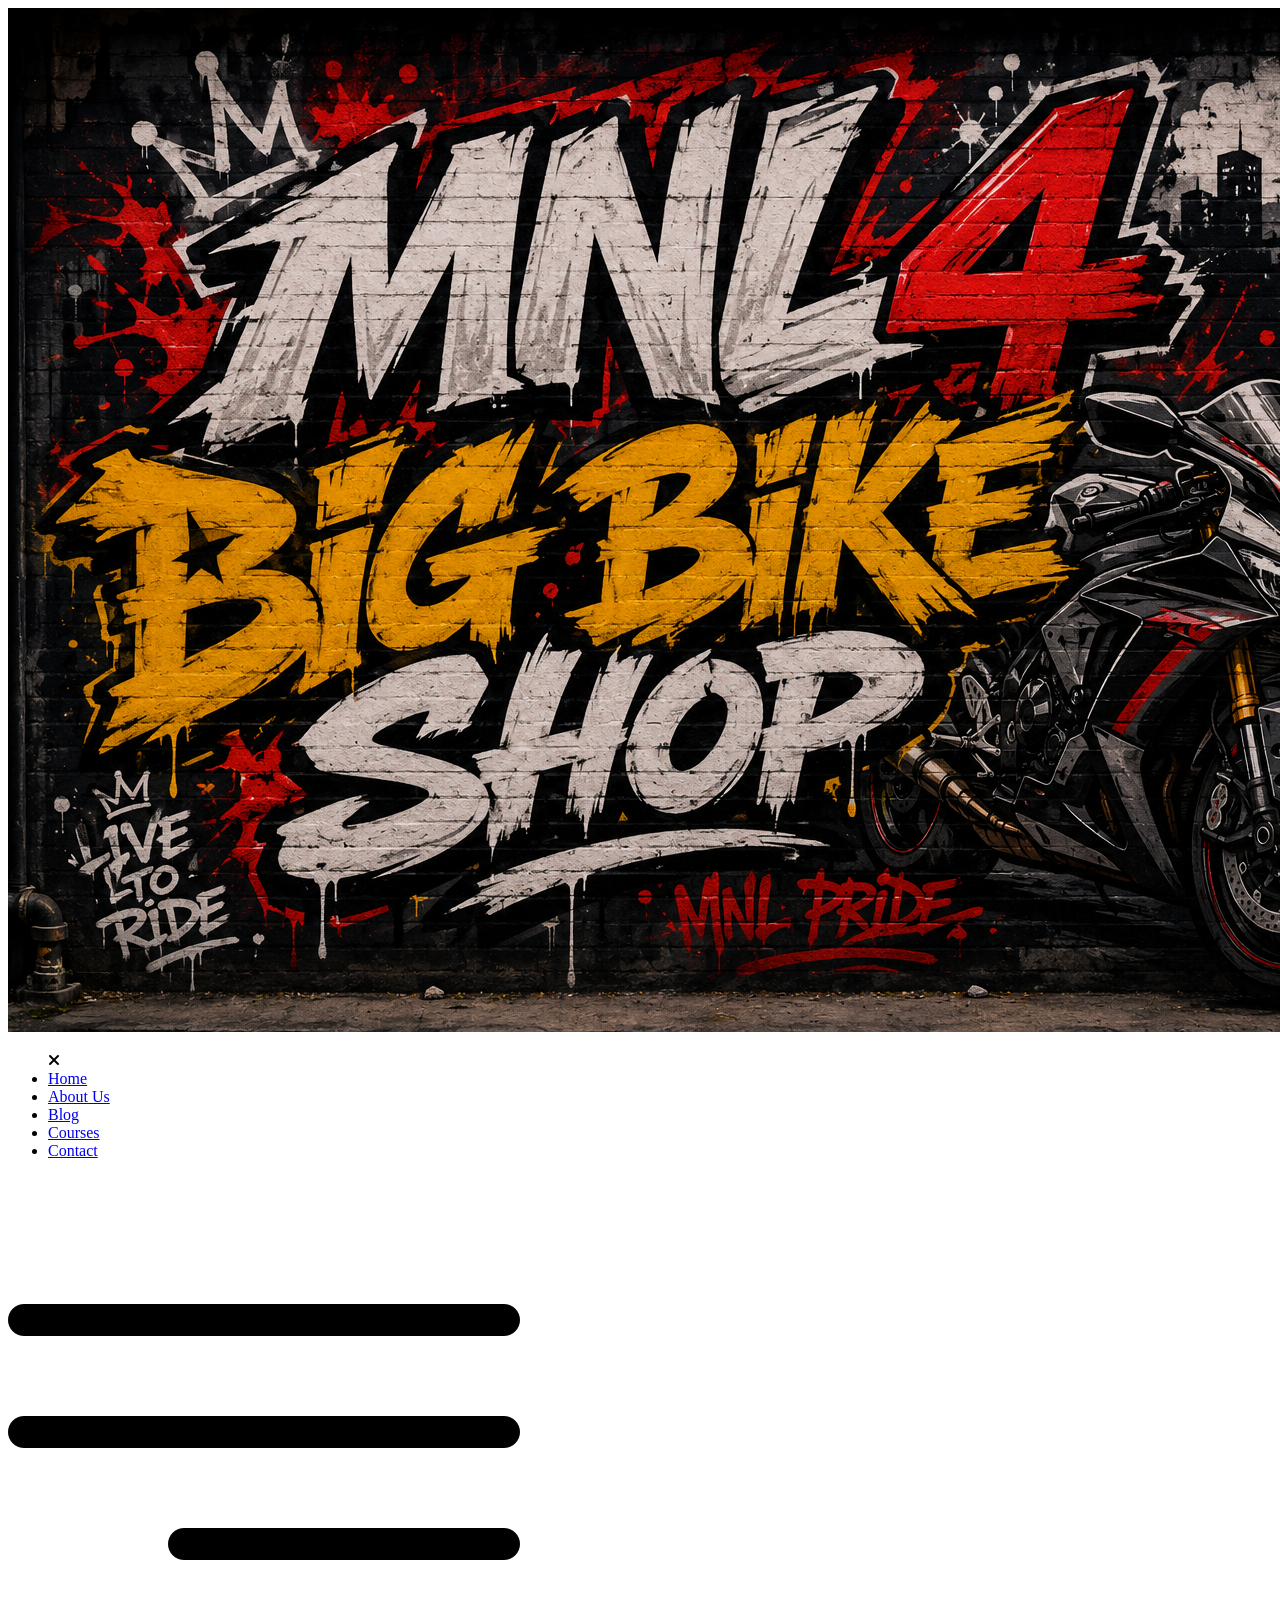
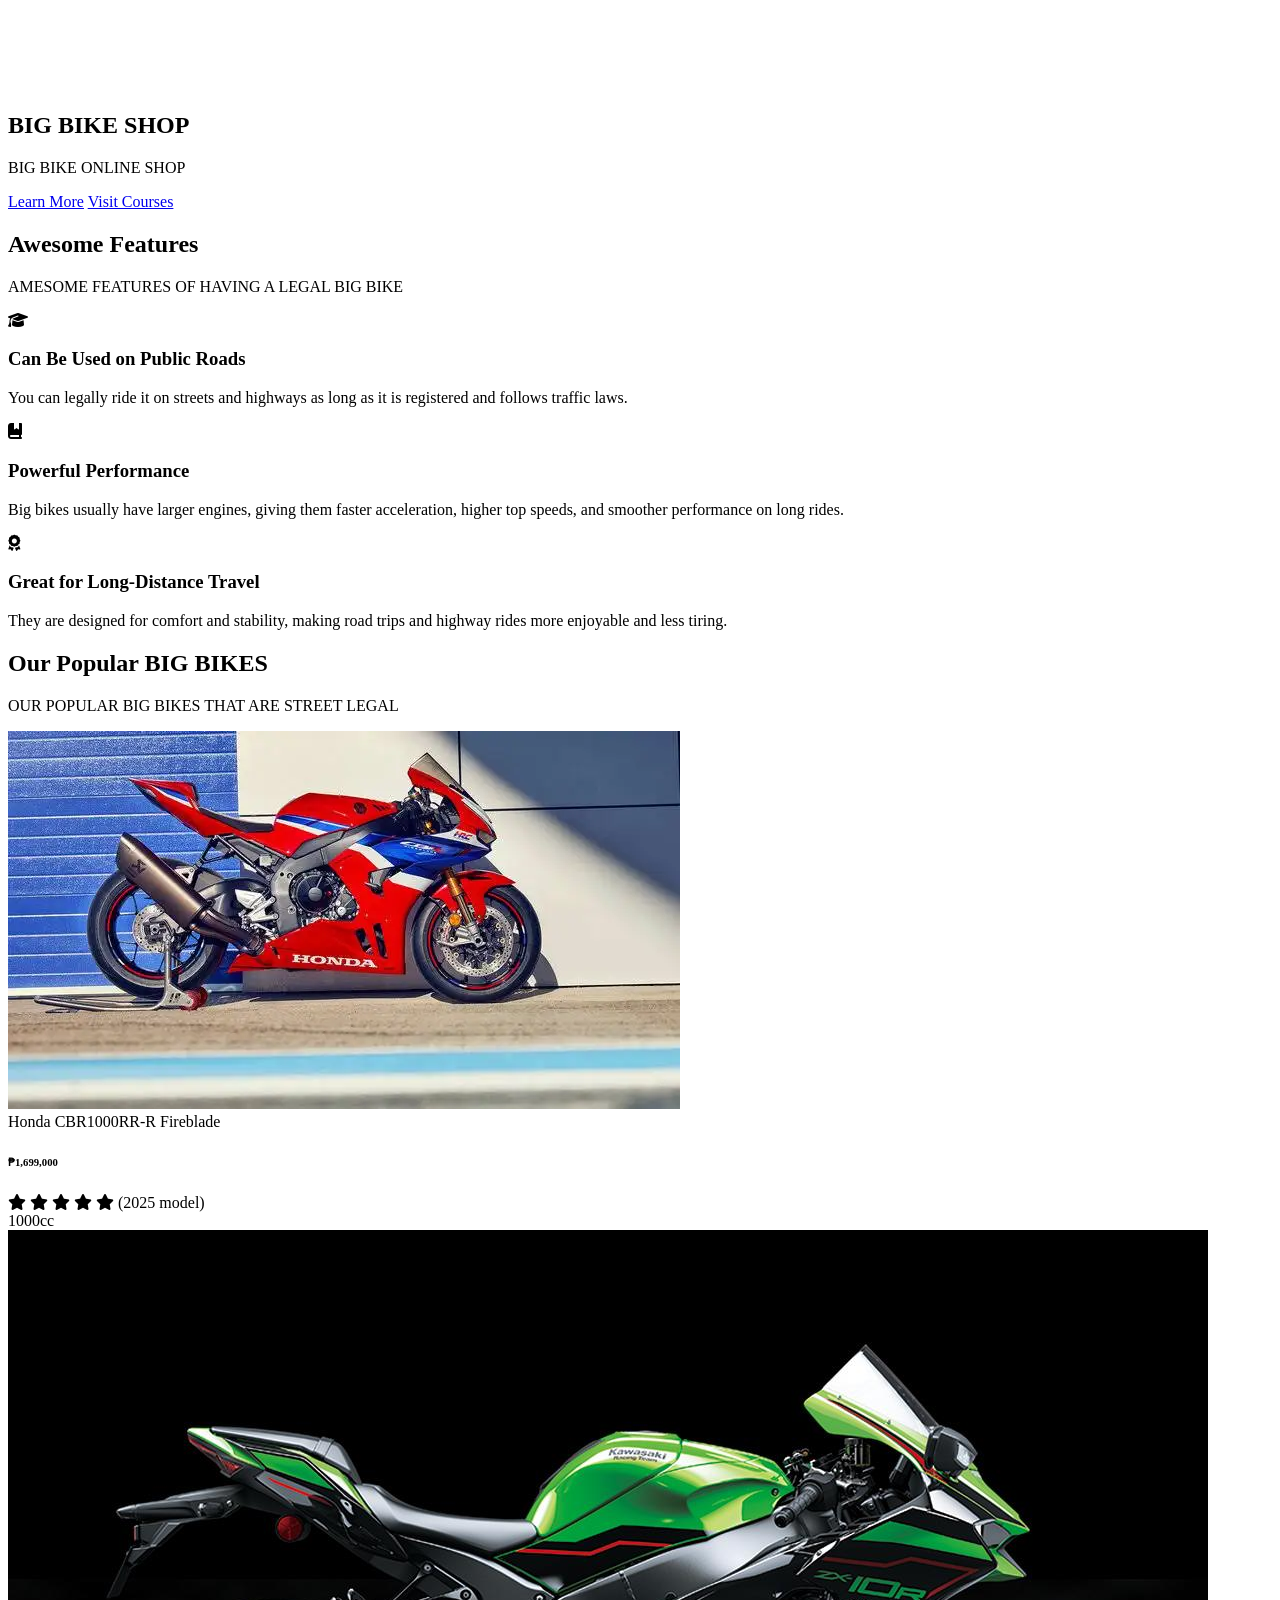
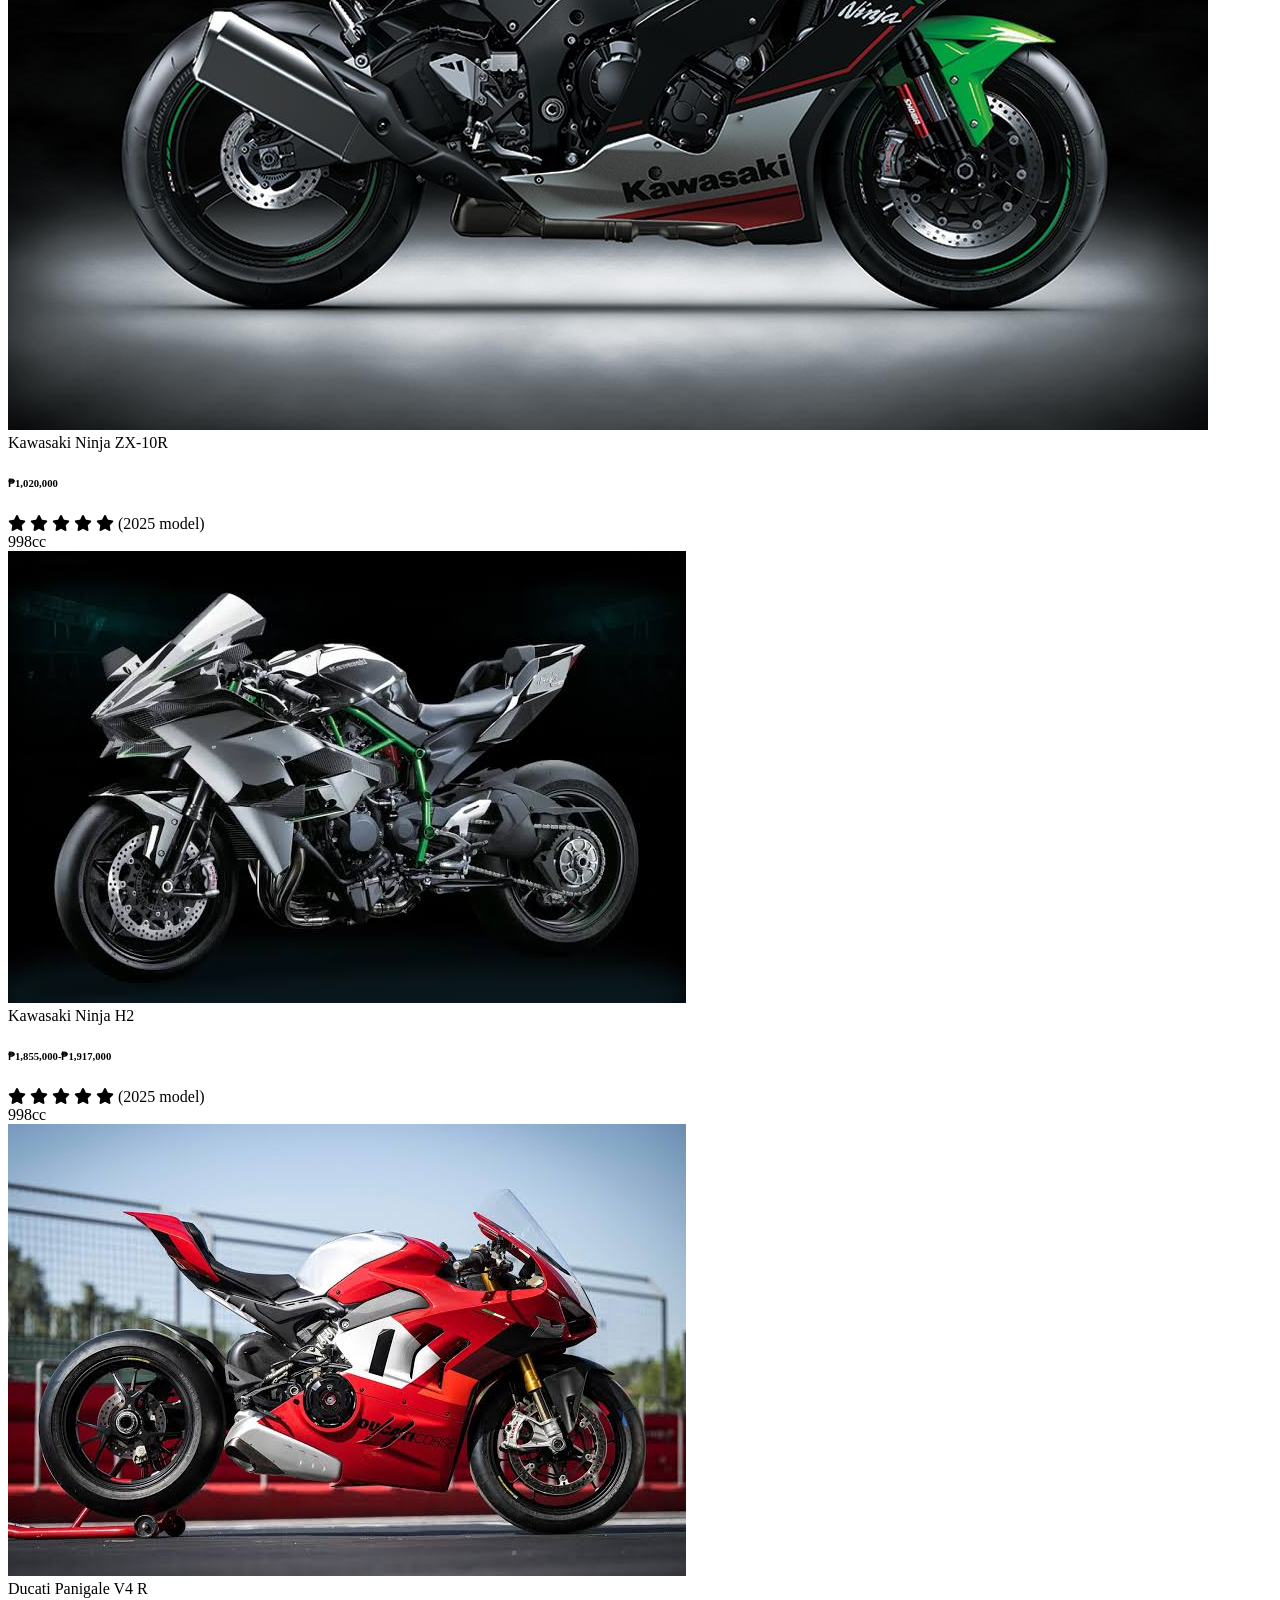
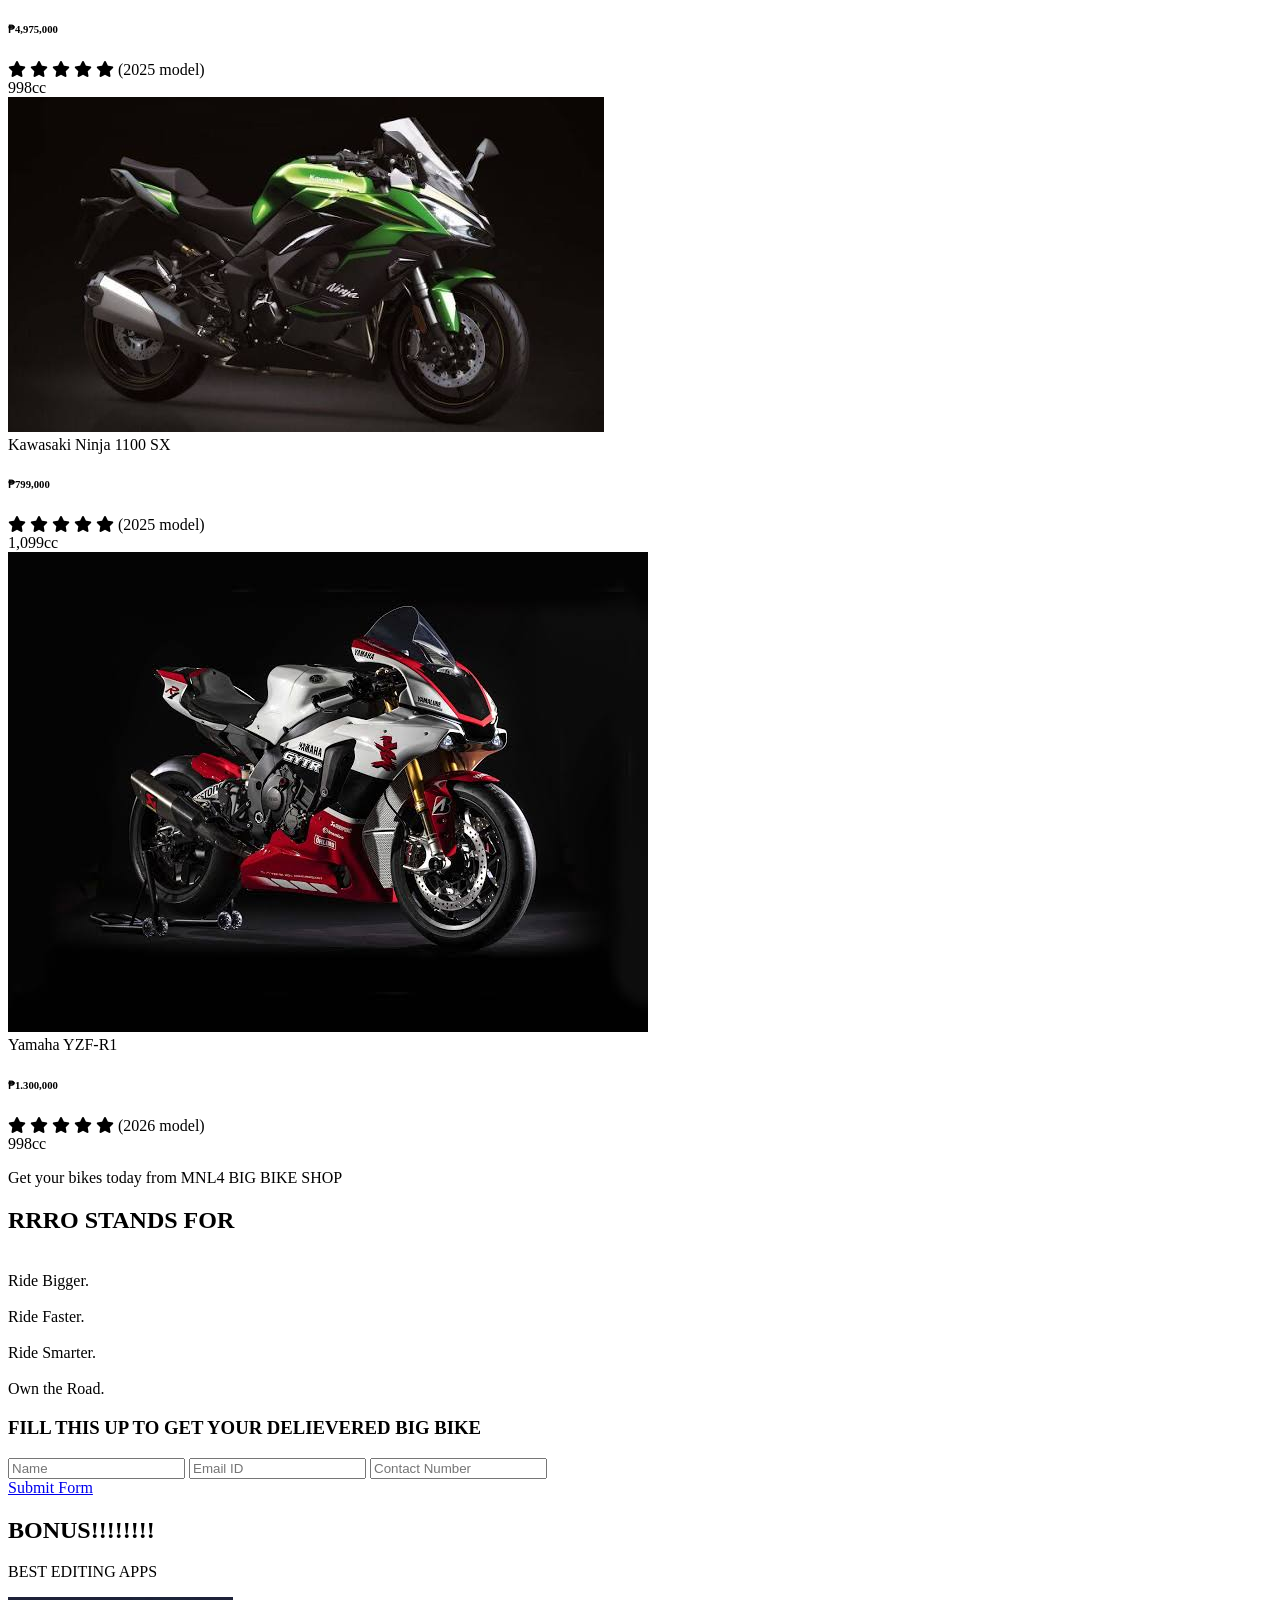
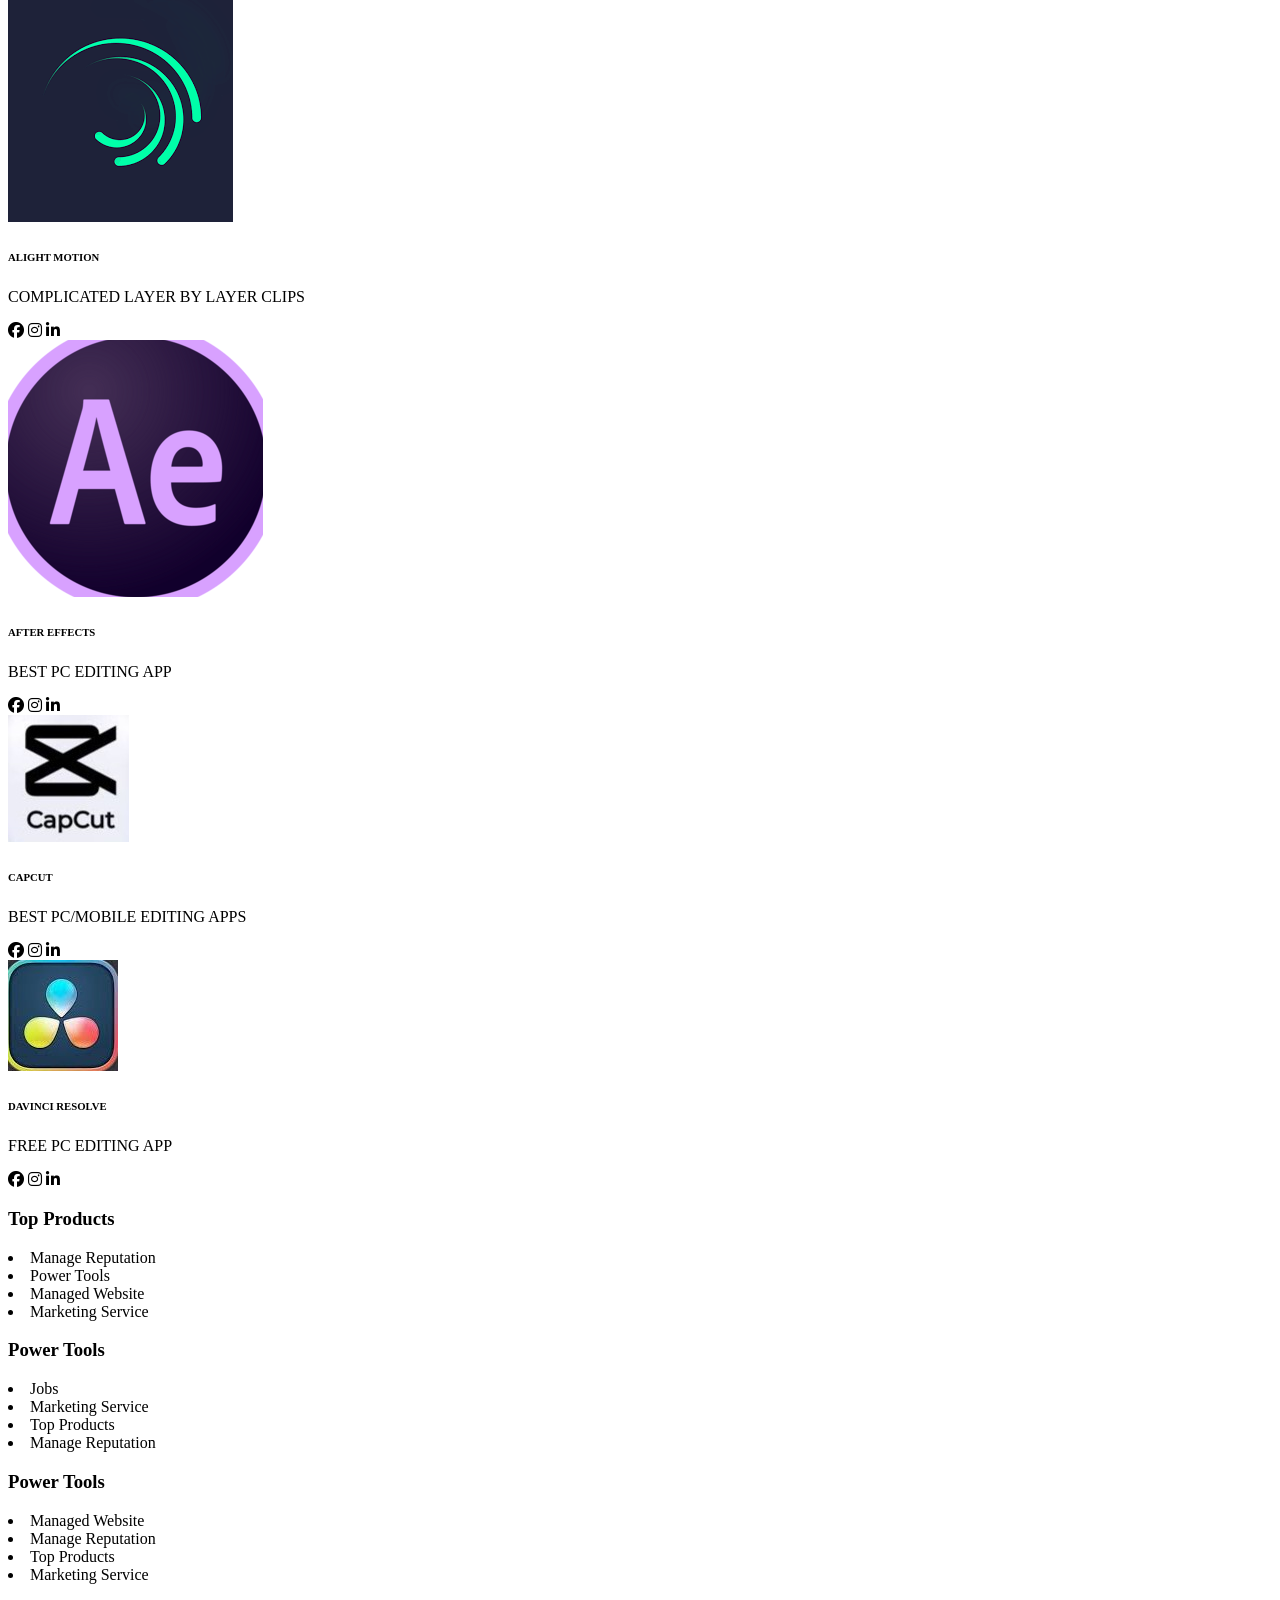
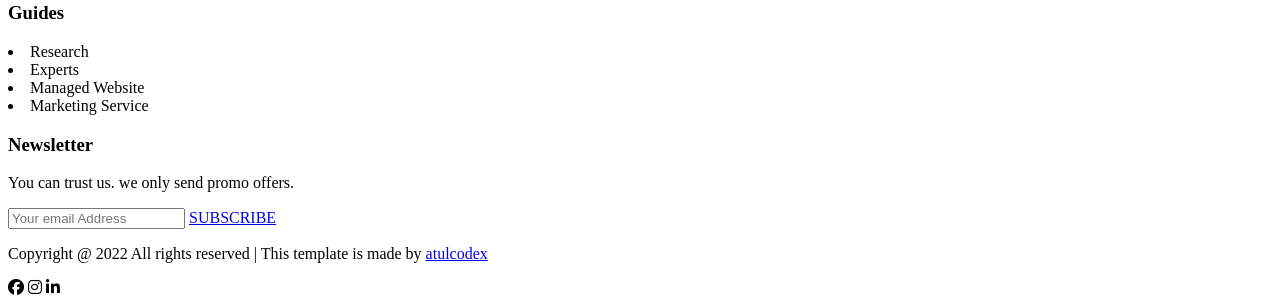
==== index.html @ 94f2463e "Add files via upload" ====
<!DOCTYPE html>
<html lang="en">
<head>
	<meta charset="UTF-8">
	<meta name="viewport" content="width=device-width, initial-scale=1.0">
	<title>Education Website Template</title>

	<!-- font Awesome CDN link -->
	<link rel="stylesheet" href="https://cdnjs.cloudflare.com/ajax/libs/font-awesome/6.1.1/css/all.min.css" />

	<!-- External CSS -->
	<link rel="stylesheet" href="style.css">

	<!-- JQuery CDN link -->
	<script src="https://code.jquery.com/jquery-3.6.0.min.js" integrity="sha256-/xUj+3OJU5yExlq6GSYGSHk7tPXikynS7ogEvDej/m4=" crossorigin="anonymous"></script>
</head>
<body>
	<!-- Navigation start -->
	<header>
	<nav>
		<img src="img/ChatGPT Image Jun 24, 2026, 01_57_41 PM.png" class="logo" alt="">

		<div class="navigation">
			<ul>
				<i id="menu-close" class="fas fa-times"></i>
				<li><a href="index.html" class="active">Home</a></li>
				<li><a href="about.html">About Us</a></li>
				<li><a href="blog.html">Blog</a></li>
				<li><a href="courses.html">Courses</a></li>
				<li><a href="contact.html">Contact</a></li>
			</ul>

			<img src="img/menu.png" id="menu-btn" alt="">
		</div>
	</nav>
	<!-- Navigation ends -->
	</header>

	<!-- Hero section starts from here -->
	<section id="home">
		<h2>
			BIG BIKE SHOP
		</h2>
		<p>
			BIG BIKE ONLINE SHOP
		</p>
		<div class="btn">
			<a href="#" class="blue">Learn More</a>
			<a href="#" class="yellow">Visit Courses</a>
		</div>
	</section>
	<!-- Hero section ends from here -->


	<!-- Features section starts from here -->
	<section id="features">
		<h1>Awesome Features</h1>
		<p>AMESOME FEATURES OF HAVING A LEGAL BIG BIKE</p>

		<div class="fea-base">
			<div class="fea-box">
				<i class="fas fa-graduation-cap"></i>
				<h3>Can Be Used on Public Roads</h3>
				<p>
					You can legally ride it on streets and highways as 
					long as it is registered and follows traffic laws.
				</p>
			</div>

			<div class="fea-box">
				<i class="fa-solid fa-book-bookmark"></i>
				<h3>Powerful Performance</h3>
				<p>
					Big bikes usually have larger engines,
					giving them faster acceleration, higher top speeds,
					and smoother performance on long rides.
				</p>
			</div>

			<div class="fea-box">
				<i class="fas fa-award"></i>
				<h3>Great for Long-Distance Travel</h3>
				<p>
					They are designed for comfort and stability, 
					making road trips and highway rides more enjoyable and less tiring.
				</p>
			</div>
		</div>
	</section>
	<!-- Features section ends from here -->


	<!-- Courses section starts from here -->
	<section id="course">
		<h1>Our Popular BIG BIKES</h1>
		<p>OUR POPULAR BIG BIKES THAT ARE STREET LEGAL</p>

		<div class="course-box">
			<div class="courses">
				<img src="img/asd.webp" alt="">
				<div class="details">
					<span>Honda CBR1000RR-R Fireblade</span>
					<h6>₱1,699,000</h6>

					<div class="star">
						<i class="fa-solid fa-star"></i>
						<i class="fa-solid fa-star"></i>
						<i class="fa-solid fa-star"></i>
						<i class="fa-solid fa-star"></i>
						<i class="fa-solid fa-star"></i>

						<span>(2025 model)</span>
					</div>
				</div>
				<div class="cost">1000cc</div>
			</div>

			<div class="courses">
				<img src="img/ZX 10R.jpg" alt="">
				<div class="details">
					<span>Kawasaki Ninja ZX-10R</span>
					<h6>₱1,020,000</h6>

					<div class="star">
						<i class="fa-solid fa-star"></i>
						<i class="fa-solid fa-star"></i>
						<i class="fa-solid fa-star"></i>
						<i class="fa-solid fa-star"></i>
						<i class="fa-solid fa-star"></i>

						<span>(2025 model)</span>
					</div>
				</div>
				<div class="cost">998cc</div>
			</div>

			<div class="courses">
				<img src="img/H2.jpg" alt="">
				<div class="details">
					<span>Kawasaki Ninja H2</span>
					<h6>₱1,855,000-₱1,917,000</h6>

					<div class="star">
						<i class="fa-solid fa-star"></i>
						<i class="fa-solid fa-star"></i>
						<i class="fa-solid fa-star"></i>
						<i class="fa-solid fa-star"></i>
						<i class="fa-solid fa-star"></i>

						<span>(2025 model)</span>
					</div>
				</div>
				<div class="cost">998cc</div>
			</div>

			<div class="courses">
				<img src="img/ducATI.jpg" alt="">
				<div class="details">
					<span>Ducati Panigale V4 R</span>
					<h6>₱4,975,000</h6>

					<div class="star">
						<i class="fa-solid fa-star"></i>
						<i class="fa-solid fa-star"></i>
						<i class="fa-solid fa-star"></i>
						<i class="fa-solid fa-star"></i>
						<i class="fa-solid fa-star"></i>

						<span>(2025 model)</span>
					</div>
				</div>
				<div class="cost">998cc</div>
			</div>

			<div class="courses">
				<img src="img/DASDAS.jpg" alt="">
				<div class="details">
					<span>Kawasaki Ninja 1100 SX</span>
					<h6>₱799,000</h6>

					<div class="star">
						<i class="fa-solid fa-star"></i>
						<i class="fa-solid fa-star"></i>
						<i class="fa-solid fa-star"></i>
						<i class="fa-solid fa-star"></i>
						<i class="fa-solid fa-star"></i>

						<span>(2025 model)</span>
					</div>
				</div>
				<div class="cost">1,099cc</div>
			</div>

			<div class="courses">
				<img src="img/yamaha.jpg" alt="">
				<div class="details">
					<span>Yamaha YZF-R1</span>
					<h6>₱1.300,000</h6>

					<div class="star">
						<i class="fa-solid fa-star"></i>
						<i class="fa-solid fa-star"></i>
						<i class="fa-solid fa-star"></i>
						<i class="fa-solid fa-star"></i>
						<i class="fa-solid fa-star"></i>

						<span>(2026 model)</span>
					</div>
				</div>
				<div class="cost">998cc</div>
			</div>
		</div>
	</section>
	<!-- Courses section ends from here -->


	<!-- Registration section starts from here -->
	<section id="registration">
		<div class="reminder">
			<p>Get your bikes today from MNL4 BIG BIKE SHOP</p>
			<h1>RRRO STANDS FOR</h1>

			<div class="time">
				<div class="date"> <br> Ride Bigger.</div>
				<div class="date"> <br> Ride Faster.</div>
				<div class="date"> <br> Ride Smarter.</div>
				<div class="date"> <br> Own the Road.</div>
			</div>
		</div>

		<div class="form">
			<h3>FILL THIS UP TO GET YOUR DELIEVERED BIG BIKE</h3>

			<input type="text" placeholder="Name" name="" id="">
			<input type="email" placeholder="Email ID" name="" id="">
			<input type="text" placeholder="Contact Number" name="" id="">

			<div class="btn">
				<a href="#" class="yellow">Submit Form</a>
			</div>
		</div>
	</section>
	<!-- Registration section ends from here -->


	<!-- Experts section starts from here -->
	<section id="experts">
		<h1>BONUS!!!!!!!!</h1>
		<p>BEST EDITING APPS</p>
		<div class="expert-box">
			<div class="profile">
				<img src="img/s.png" alt="">
				<h6>ALIGHT MOTION</h6>
				<p>COMPLICATED LAYER BY LAYER CLIPS</p>
				<div class="pro-links">
					<i class="fab fa-facebook"></i>
					<i class="fab fa-instagram"></i>
					<i class="fab fa-linkedin-in"></i>
				</div>
			</div>

			<div class="profile">
				<img src="img/adobe-after-effects-cc-circle-logo-png_seeklogo-289037.png" alt="">
				<h6>AFTER EFFECTS</h6>
				<p>BEST PC EDITING APP</p>
				<div class="pro-links">
					<i class="fab fa-facebook"></i>
					<i class="fab fa-instagram"></i>
					<i class="fab fa-linkedin-in"></i>
				</div>
			</div>

			<div class="profile">
				<img src="img/images (13.jpg" alt="">
				<h6>CAPCUT</h6>
				<p>BEST PC/MOBILE EDITING APPS</p>
				<div class="pro-links">
					<i class="fab fa-facebook"></i>
					<i class="fab fa-instagram"></i>
					<i class="fab fa-linkedin-in"></i>
				</div>
			</div>

			<div class="profile">
				<img src="img/daz.jpg" alt="">
				<h6>DAVINCI RESOLVE</h6>
				<p>FREE PC EDITING APP</p>
				<div class="pro-links">
					<i class="fab fa-facebook"></i>
					<i class="fab fa-instagram"></i>
					<i class="fab fa-linkedin-in"></i>
				</div>
			</div>
		</div>
	</section>
	<!-- Experts section ends from here -->

	<!-- Footer section starts from here -->
	<footer>
		<div class="footer-col">
			<h3>Top Products</h3>
			<li>Manage Reputation</li>
			<li>Power Tools</li>
			<li>Managed Website</li>
			<li>Marketing Service</li>
		</div>

		<div class="footer-col">
			<h3>Power Tools</h3>
			<li>Jobs</li>
			<li>Marketing Service</li>
			<li>Top Products</li>
			<li>Manage Reputation</li>
		</div>

		<div class="footer-col">
			<h3>Power Tools</h3>
			<li>Managed Website</li>
			<li>Manage Reputation</li>
			<li>Top Products</li>
			<li>Marketing Service</li>
		</div>

		<div class="footer-col">
			<h3>Guides</h3>
			<li>Research</li>
			<li>Experts</li>
			<li>Managed Website</li>
			<li>Marketing Service</li>
		</div>

		<div class="footer-col">
			<h3>Newsletter</h3>
			<p>You can trust us. we only send promo offers.</p>

			<div class="subscribe">
				<input type="email" placeholder="Your email Address">
				<a href="#" class="yellow">SUBSCRIBE</a>
			</div>
		</div>

		<div class="copyright">
			<p>
				Copyright @ 2022 All rights reserved | This template is made by <a href="https://atulcodex.com" target="_blank">atulcodex</a>
			</p>
			<div class="pro-links">
				<i class="fab fa-facebook"></i>
				<i class="fab fa-instagram"></i>
				<i class="fab fa-linkedin-in"></i>
			</div>
		</div>
	</footer>
	<!-- Footer section ends from here -->

	<script>
		// Show menu links on burger click
		$('#menu-btn').click(function(){
			$('nav .navigation ul').addClass('active')
		});

		// Hide navbar on click function
		$('#menu-close').click(function(){
			$('nav .navigation ul').removeClass('active')
		});
	</script>
</body>
</html>
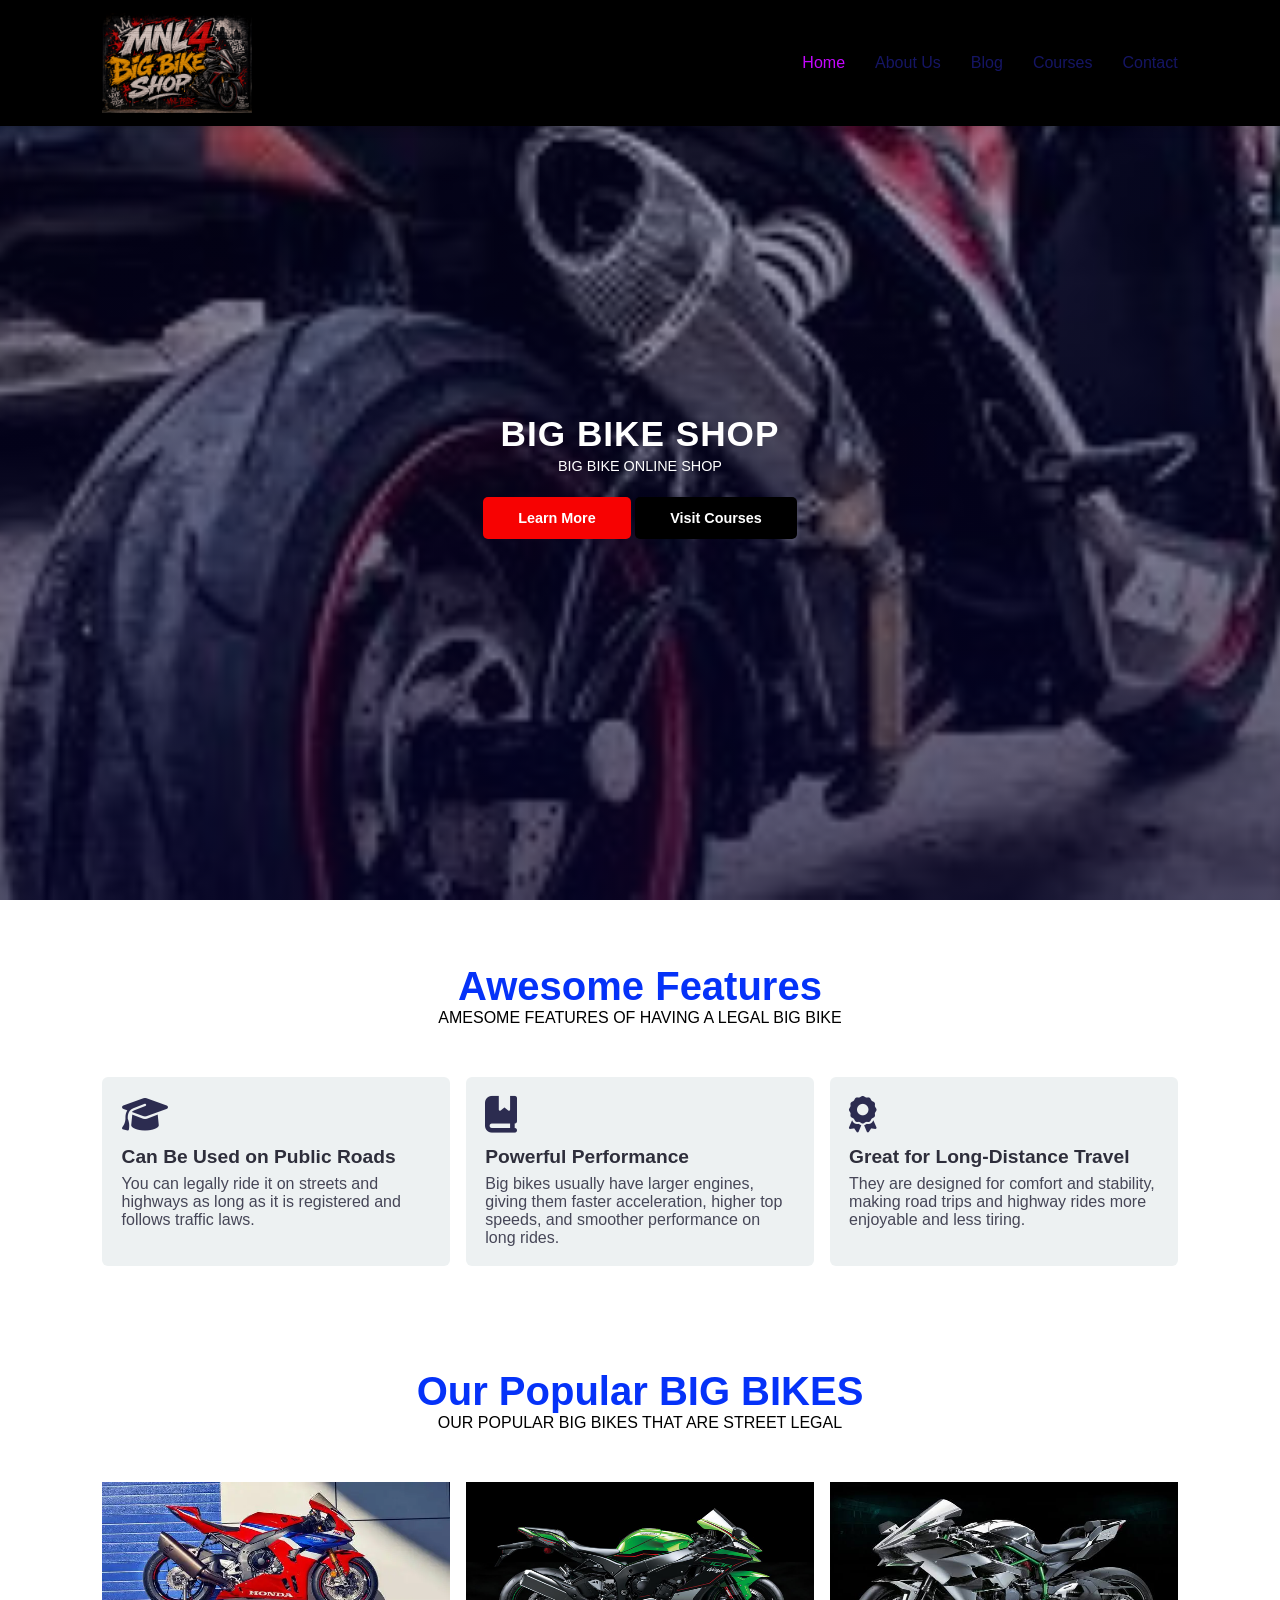
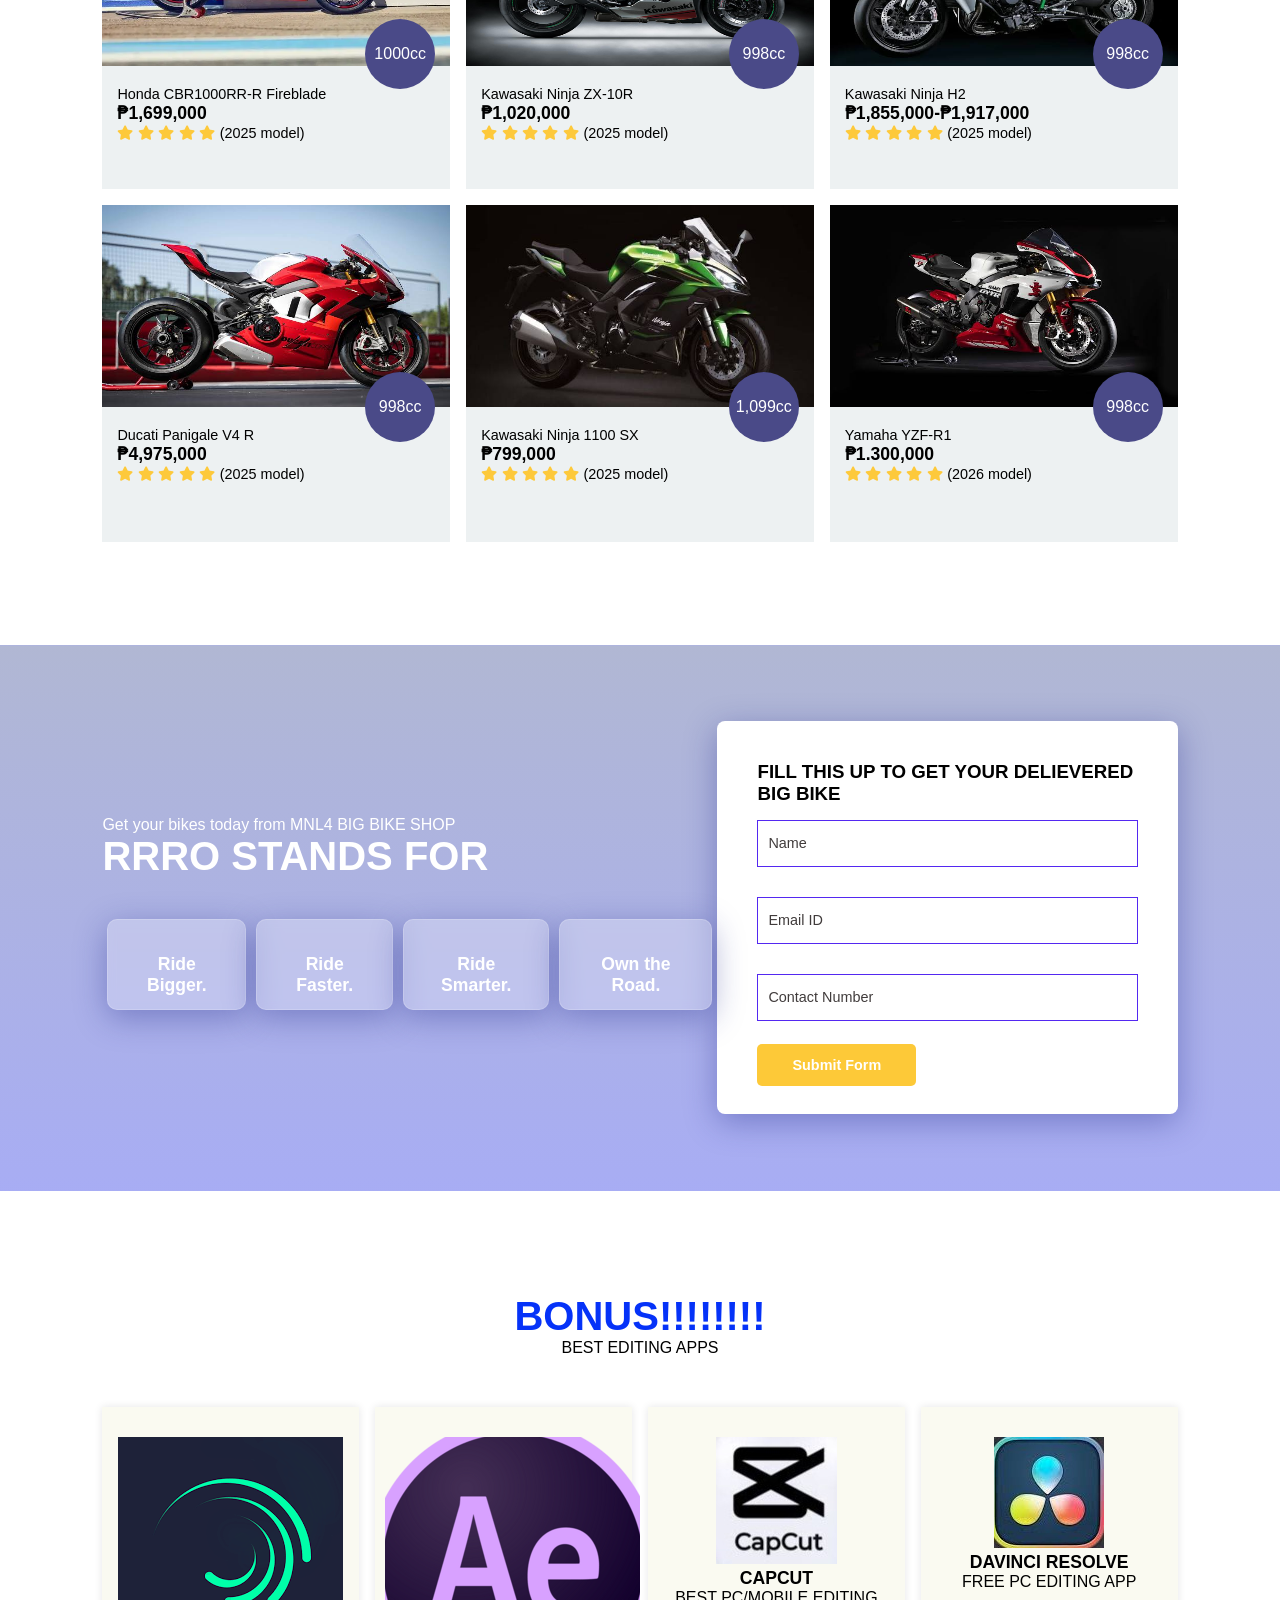
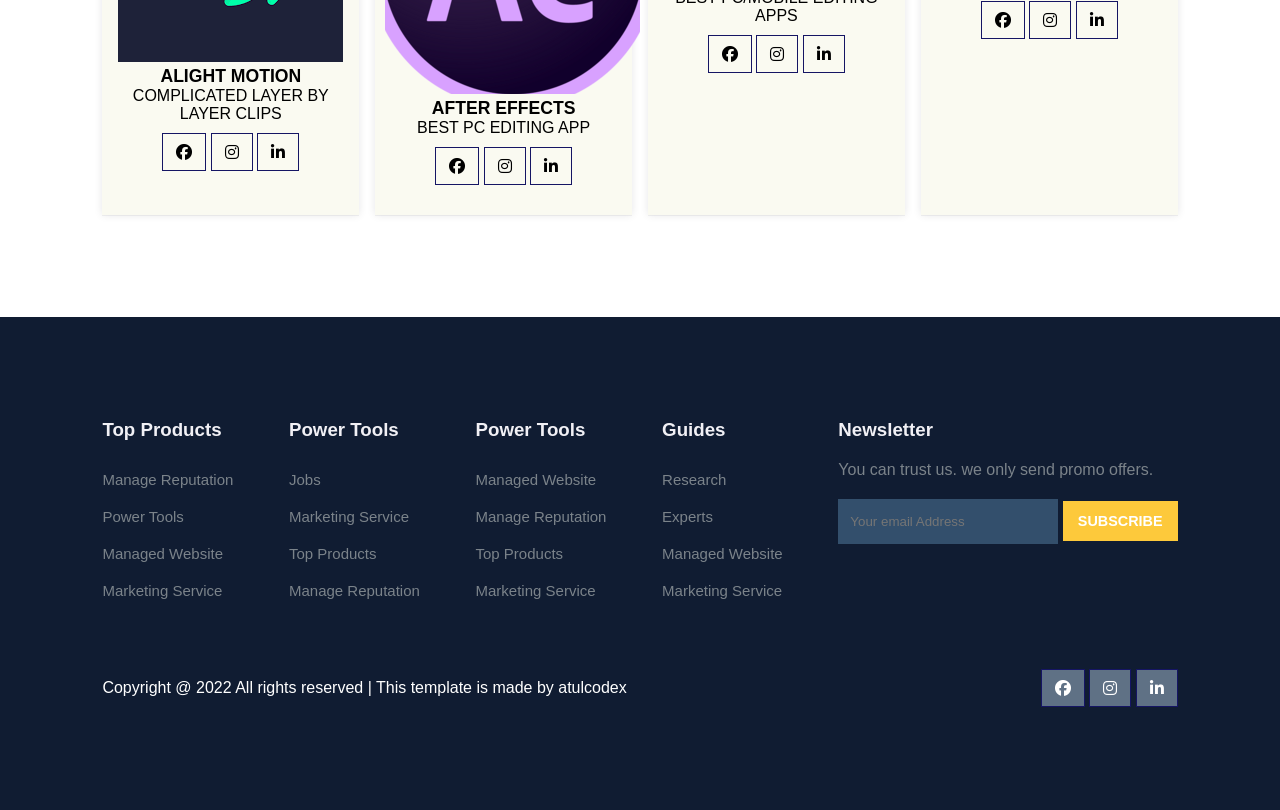
==== commit 33dcde3b: "Update index.html" ====
--- a/index.html
+++ b/index.html
@@ -9,7 +9,7 @@
 	<link rel="stylesheet" href="https://cdnjs.cloudflare.com/ajax/libs/font-awesome/6.1.1/css/all.min.css" />
 
 	<!-- External CSS -->
-	<link rel="stylesheet" href="style.css">
+	<link rel="stylesheet" href="Style.css">
 
 	<!-- JQuery CDN link -->
 	<script src="https://code.jquery.com/jquery-3.6.0.min.js" integrity="sha256-/xUj+3OJU5yExlq6GSYGSHk7tPXikynS7ogEvDej/m4=" crossorigin="anonymous"></script>
--- a/Style.css
+++ b/Style.css
@@ -0,0 +1,666 @@
+@import url('https://fonts.googleapis.com/css2?family=Inter:wght@100;200;300;400;500&family=Poppins:ital,wght@0,100;0,200;0,300;0,400;0,500;0,600;0,700;0,800;0,900;1,700;1,800;1,900&display=swap');
+
+*
+{
+	margin: 0;
+	padding: 0;
+	box-sizing: border-box;
+}
+
+body
+{
+	font-family: 'Poppins', sans-serif;
+}
+
+h1
+{
+	font-size: 2.5rem;
+	font-weight: 700;
+	color: rgb(5, 50, 248);
+}
+
+span
+{
+	font-size: .9rem;
+}
+
+h6
+{
+	font-size: 1.1rem;
+	color: rgb(0, 0, 0);
+}
+
+
+/*------------- Navigation style start ------------*/
+nav
+{
+	position: fixed;
+	width: 100%;
+	background-color: #000000;
+	display: flex;
+	justify-content: space-between;
+	align-items: center;
+	padding: 1vw 8vw;
+	box-shadow: 2px 2px 10px rgba(0, 0, 0, 0.15);
+	z-index: 1;
+}
+
+nav .logo
+{
+	width: 150px;
+	cursor: pointer;
+}
+
+nav .navigation
+{
+	display: flex;
+}
+
+#menu-btn
+{
+	width: 30px;
+	height: 30px;
+	display: none;
+}
+
+#menu-close
+{
+	display: none;
+}
+
+nav .navigation ul
+{
+	display: flex;
+	justify-content: flex-end;
+	align-items: center;
+}
+
+nav .navigation ul li
+{
+	list-style: none;
+	margin-left: 30px;
+}
+
+nav .navigation ul li a
+{
+	text-decoration: none;
+	color: rgb(21, 21, 100);
+	font-size: 16px;
+	font-weight: 500;
+	transition: 0.3s ease;
+}
+
+nav .navigation ul li a.active,
+nav .navigation ul li a:hover
+{
+	color: #c406fe;
+
+}
+/*------------- Navigation style end ------------*/
+
+
+
+/*------------- Hero section styling start --------------*/
+#home
+{
+	background-image: linear-gradient(rgba(9, 5, 54, 0.3), rgba(5,4,46,0.7)), url("img/back.jpg");
+	width: 100%;
+	height: 100vh;
+	background-size: cover;
+	background-position: center center;
+	display: flex;
+	flex-direction: column;
+	justify-content: center;
+	align-items: center;
+	text-align: center;
+	padding-top: 40px;
+}
+
+#home h2
+{
+	color: #fff;
+	font-size: 2.2rem;
+	letter-spacing: 1px;
+}
+
+#home p
+{
+	width: 50%;
+	color: #fff;
+	font-size: 0.9rem;
+	line-height: 25px;
+}
+
+#home .btn
+{
+	margin-top: 30px;
+}
+
+#home a
+{
+	text-decoration: none;
+	font-size: 0.9rem;
+	padding: 13px 35px;
+	background-color: #fff;
+	font-weight: 600;
+	border-radius: 5px;
+}
+
+#home a.blue
+{
+	color: #fff;
+	background: rgb(247, 2, 2);
+	transition: 0.3s ease;
+}
+
+#home a.blue:hover
+{
+	color: rgb(255, 0, 0);
+	background: #fff;
+}
+
+#home a.yellow
+{
+	color: #fff;
+	background: 	#000000;
+	transition: 0.3s ease;
+}
+
+#home a.yellow:hover
+{
+	color: rgb(21, 21, 100);
+	background: #fff;
+}
+/*------------- Hero section styling end --------------*/
+
+
+/*------------- Features section styling start -------------*/
+#features
+{
+	padding: 5vw 8vw 0 8vw;
+	text-align: center;
+}
+
+#features .fea-base
+{
+	display: grid;
+	grid-template-columns: repeat(auto-fit, minmax(320px, 1fr));
+	grid-gap: 1rem;
+	margin-top: 50px;
+}
+
+#features .fea-box
+{
+	background: #edf1f2;
+	text-align: start;
+	padding: 1.2rem;
+	border-radius: 6px;
+}
+
+#features .fea-box i
+{
+	font-size: 2.3rem;
+	color: rgb(44, 44, 80);
+}
+
+#features .fea-box h3
+{
+	font-size: 1.2rem;
+	font-weight: 600;
+	color: rgb(46, 46, 59);
+	padding: 13px 0 7px 0;
+}
+
+#features .fea-box p
+{
+	font-size: 1rem;
+	font-weight: 400;
+	color: rgb(70, 70, 87);
+}
+/*------------- Features section styling end -------------*/
+
+
+/*------------- Courses section styling start ------------*/
+#course
+{
+	padding: 8vw 8vw 8vw 8vw;
+	text-align: center;
+}
+
+#course .course-box
+{
+	display: grid;
+	grid-template-columns: repeat(auto-fit, minmax(320px, 1fr));
+	grid-gap: 1rem;
+	margin-top: 50px;
+}
+
+#course .courses
+{
+	text-align: start;
+	background: #edf1f2;
+	height: 100%;
+	position: relative;
+}
+
+#course .courses img
+{
+	width: 100%;
+	height: 60%;
+	background-size: cover;
+	background-position: center;
+}
+
+#course .courses .details
+{
+	padding: 15px 15px 0 15px;
+}
+
+#course .courses .details i
+{
+	color: #fdc93b;
+	font-size: .9rem;
+}
+
+#course .courses .cost
+{
+	background-color: rgb(74, 74, 136);
+	color: #fff;
+	line-height: 70px;
+	width: 70px;
+	height: 70px;
+	text-align: center;
+	border-radius: 50%;
+	position: absolute;
+	right: 15px;
+	bottom: 100px;
+}
+/*------------- Courses section styling end ------------*/
+
+
+/*------------- Registration section styling start ----------*/
+#registration
+{
+	padding: 6vw 8vw 6vw 8vw;
+	background-image: linear-gradient(rgba(99,112,168,0.5), rgba(81,91,233,0.5)),url("img/signup.jpg");
+	width: 100%;
+	height: 100%;
+	background-size: cover;
+	background-position: center;
+	display: flex;
+	justify-content: space-between;
+	align-items: center;
+}
+
+#registration .reminder, #registration .reminder h1
+{
+	color: #fff;
+}
+
+#registration .reminder .time
+{
+	display: flex;
+	margin-top: 40px;
+}
+
+#registration .reminder .time .date
+{
+	text-align: center;
+	padding: 13px 33px;
+	background: rgba(255, 255, 255, 0.25);
+	backdrop-filter: blur(4px);
+	box-shadow: 0 8px 32px 0 rgba(31, 38, 135, 0.37);
+	border-radius: 10px;
+	margin: 0 5px 10px 5px;
+	border: 1px solid rgba(255, 255, 255, 0.18);
+	font-size: 1.1rem;
+	font-weight: 600;
+}
+
+#registration .form
+{
+	background: #fff;
+	border-radius: 8px;
+	display: flex;
+	flex-direction: column;
+	padding: 40px;
+	box-shadow: 0 8px 32px 0 rgba(31, 38, 135, 0.37);
+}
+
+#registration .form input
+{
+	margin: 15px 0;
+	padding: 15px 10px;
+	border: 1px solid rgb(84, 40, 241);
+	outline: none;
+}
+
+#registration .form input::placeholder
+{
+	color: #413c3c;
+	font-weight: 500;
+	font-size: 0.9rem;
+}
+
+#registration .form .btn
+{
+	margin-top: 20px;
+}
+
+#registration .form a.yellow
+{
+	text-decoration: none;
+	font-size: 0.9rem;
+	padding: 13px 35px;
+	background-color: #fff;
+	font-weight: 600;
+	border-radius: 5px;
+	color: #fff;
+	background: #fdc938;
+	transition: 0.3s ease;
+}
+
+#registration .form a.yellow:hover
+{
+	color: rgb(21, 21, 100);
+	background: #fff;
+}
+/*------------- Registration section styling end ----------*/
+
+
+
+/*------------- Experts section styling starts ----------*/
+#experts
+{
+	padding: 8vw 8vw 8vw 8vw;
+	text-align: center;
+}
+
+#experts .expert-box
+{
+	display: grid;
+	grid-template-columns: repeat(auto-fit, minmax(250px, 1fr));
+	grid-gap: 1rem;
+	margin-top: 50px;
+}
+
+#experts .expert-box .profile
+{
+	background: #fafaf1;
+	padding: 30px 10px;
+	box-shadow: rgba(17, 17, 26, 0.05) 0px 1px 0px, rgba(17, 17, 26, 0.1) 0px 0px 8px;
+}
+
+#experts .expert-box .profile:hover
+{
+	box-shadow: rgba(0, 0, 0, 0.1) 0px 10px 50px;
+}
+
+.pro-links
+{
+	margin-top: 10px;
+}
+
+.pro-links i
+{
+	padding: 10px 13px;
+	border: 1px solid rgb(21, 21, 100);
+	cursor: pointer;
+	transition: 0.3s ease;
+}
+
+.pro-links i:hover
+{
+	background: rgb(21, 21, 100);
+	color: #fff;
+}
+/*------------- Experts section styling ends ----------*/
+
+
+
+/*------------- Footer section styling starts ------------*/
+footer
+{
+	padding: 8vw;
+	background-color: #101c32;
+	display: flex;
+	justify-content: space-between;
+	align-items: flex-start;
+	flex-wrap: wrap;
+}
+
+footer .footer-col
+{
+	padding-bottom: 40px;
+}
+
+footer h3
+{
+	color: rgb(241, 240, 245);
+	font-weight: 600;
+	padding-bottom: 20px;
+}
+
+footer li
+{
+	list-style: none;
+	color: #7b838a;
+	padding: 10px 0;
+	font-size: 15px;
+	cursor: pointer;
+	transition: 0.3s ease;
+}
+
+footer li:hover
+{
+	color: rgb(241, 240, 245);
+}
+
+footer p
+{
+	color: #7b838a;
+}
+
+footer .subscribe
+{
+	margin-top: 20px;
+}
+
+footer input
+{
+	width: 220px;
+	padding: 15px 12px;
+	background: #334F6C;
+	border: none;
+	outline: none;
+	color: #fff;
+}
+
+footer .subscribe a
+{
+	text-decoration: none;
+	font-size: 0.9rem;
+	padding: 12px 15px;
+	background-color: #fff;
+	font-weight: 600;
+}
+
+footer .subscribe a.yellow
+{
+	color: #fff;
+	background: #fdc93b;
+	transition: 0.3s ease;
+}
+
+footer .subscribe a.yellow:hover
+{
+	color: rgb(21, 21, 100);
+	background: #fff;
+}
+
+footer .copyright
+{
+	margin-top: 20px;
+	width: 100%;
+	display: flex;
+	justify-content: space-between;
+	align-items: center;
+	flex-wrap: wrap;
+}
+
+footer .copyright p, footer .copyright p > a
+{
+	color: #fff;
+	text-decoration: none;
+}
+
+footer .copyright .pro-links
+{
+	margin-top: 0px;
+}
+
+footer .copyright .pro-links i
+{
+	background-color: #5f7185;
+	color: #fff;
+}
+
+footer .copyright .pro-links i:hover
+{
+	background: #fdc93b;
+	color: #2c2c2c;
+}
+/*------------- Footer section styling ends ------------*/
+
+
+
+/*---------------------------------------------------------*/
+/*-------------------- Ipad screen styling ----------------*/
+/*---------------------------------------------------------*/
+@media screen and (max-width: 789px)
+{
+	nav
+	{
+		padding: 15px 20px;
+	}
+
+	nav img
+	{
+		width: 130px;
+	}
+
+	#menu-btn
+	{
+		display: initial;
+	}
+
+	#menu-close
+	{
+		display: initial;
+		font-size: 1.6rem;
+		color: #fff;
+		padding: 30px 0 20px 20px;
+	}
+
+	nav .navigation ul
+	{
+		position: absolute;
+		top: 0;
+		right: -220px;
+		display: flex;
+		flex-direction: column;
+		justify-content: flex-start;
+		align-items: flex-start;
+		width: 220px;
+		height: 100vh;
+		background: rgba(17, 20, 104, 0.45);
+		backdrop-filter: blur(4.5px);
+		border: 1px solid rgba(255, 255, 255, 0.18);
+		transition: 0.3s ease-in;
+	}
+
+	nav .navigation ul.active
+	{
+		right: 0;
+	}
+
+	nav .navigation ul li
+	{
+		padding: 20px 0 20px 40px;
+		margin-left: 0;
+	}
+
+	nav .navigation ul li a
+	{
+		color: #fff;
+	}
+
+	#home
+	{
+		padding: 0px;
+	}
+
+	#home p
+	{
+		width: 90%;
+	}
+
+	#features
+	{
+		padding: 8vw 4vw 0 4vw;
+	}
+
+	#course
+	{
+		padding: 8vw 4vw 8vw 4vw;
+	}
+
+	#registration
+	{
+		padding: 6vw 4vw 6vw 4vw;
+		gap: 2.2rem;
+	}
+
+	#registration .reminder .time
+	{
+		display: flex;
+		justify-content: space-between;
+		flex-wrap: wrap;
+		margin-top: 40px;
+	}
+
+	#experts
+	{
+		padding: 8vw 4vw 6vw 4vw;
+	}
+
+	footer .copyright .pro-links
+	{
+		margin-top: 20px;
+	}
+}
+
+
+@media screen and (max-width: 475px)
+{
+	#registration
+	{
+		flex-direction: column;
+	}
+
+	.reminder p, .reminder h1
+	{
+		text-align: center;
+	}
+
+	.reminder h1
+	{
+		font-size: 1.8rem;
+	}
+
+	#registration .reminder .time
+	{
+		justify-content: space-evenly;
+		margin-top: 20px;
+	}
+}
